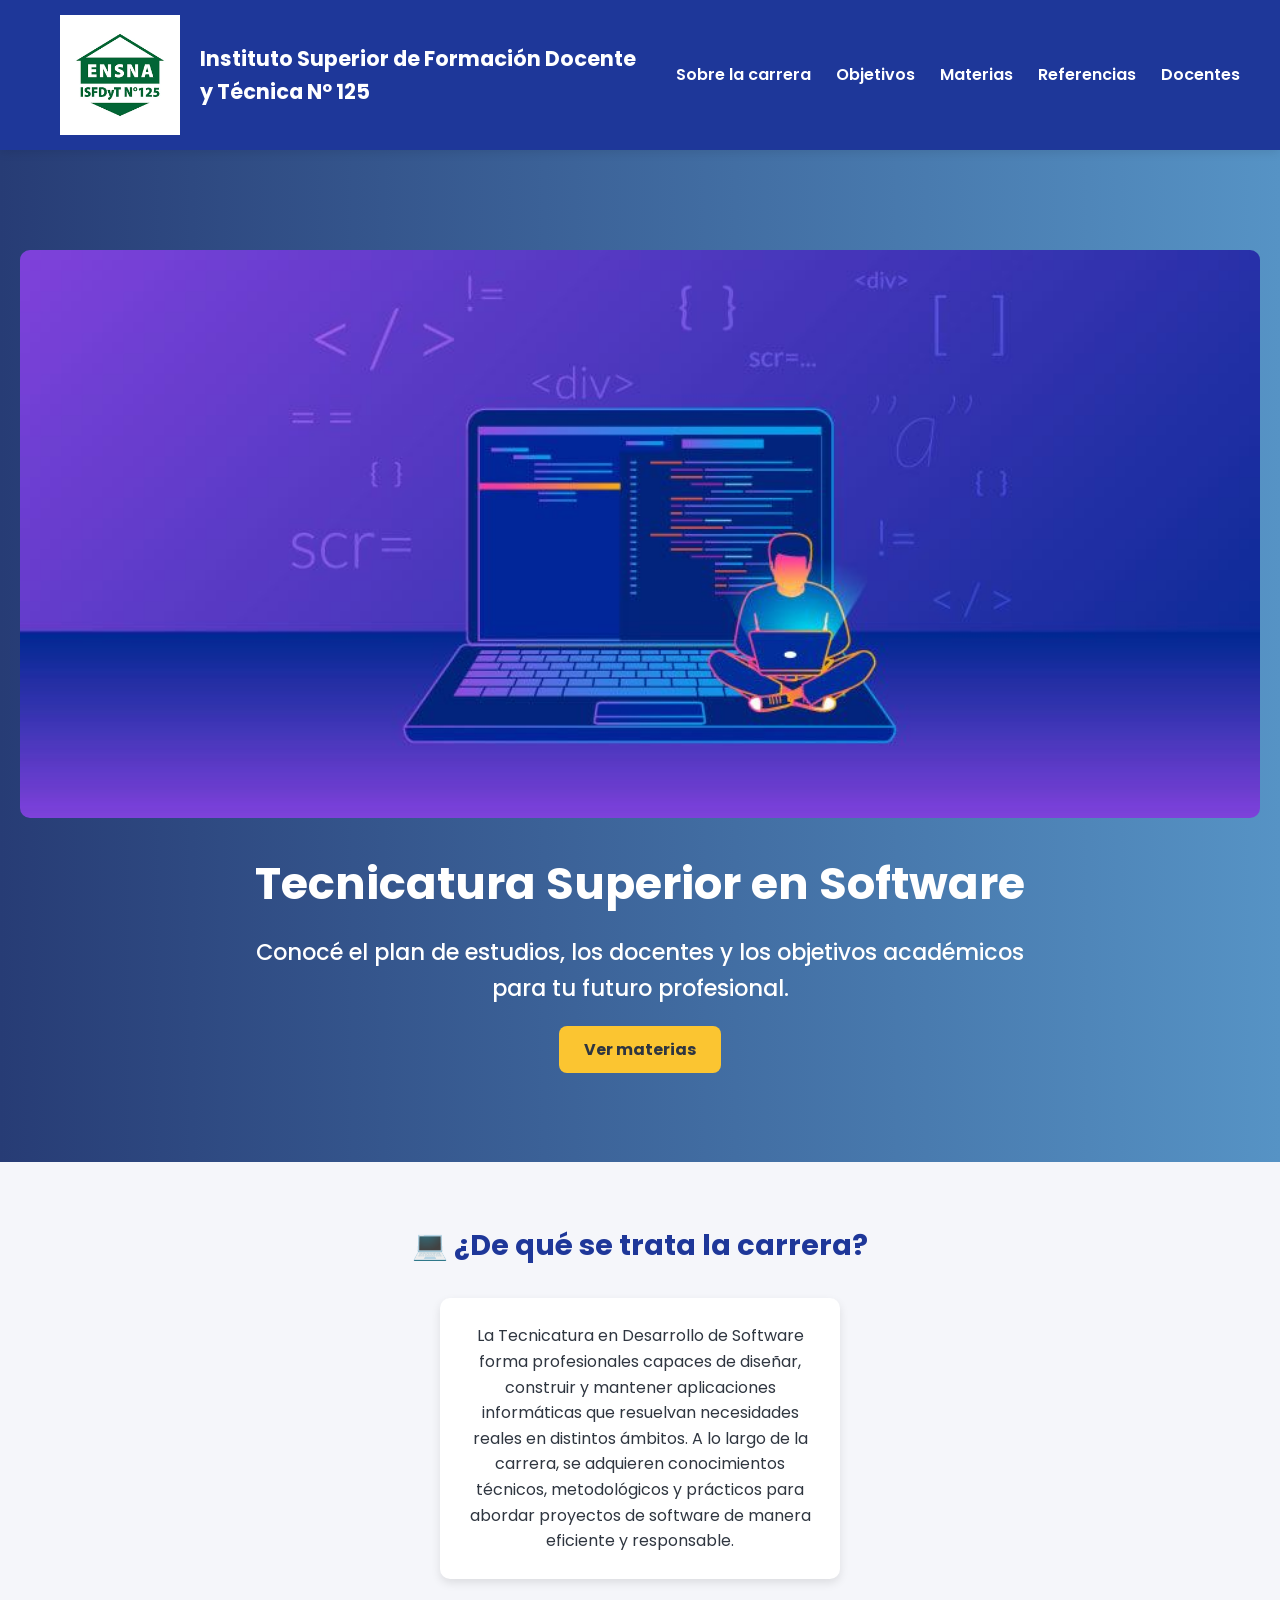
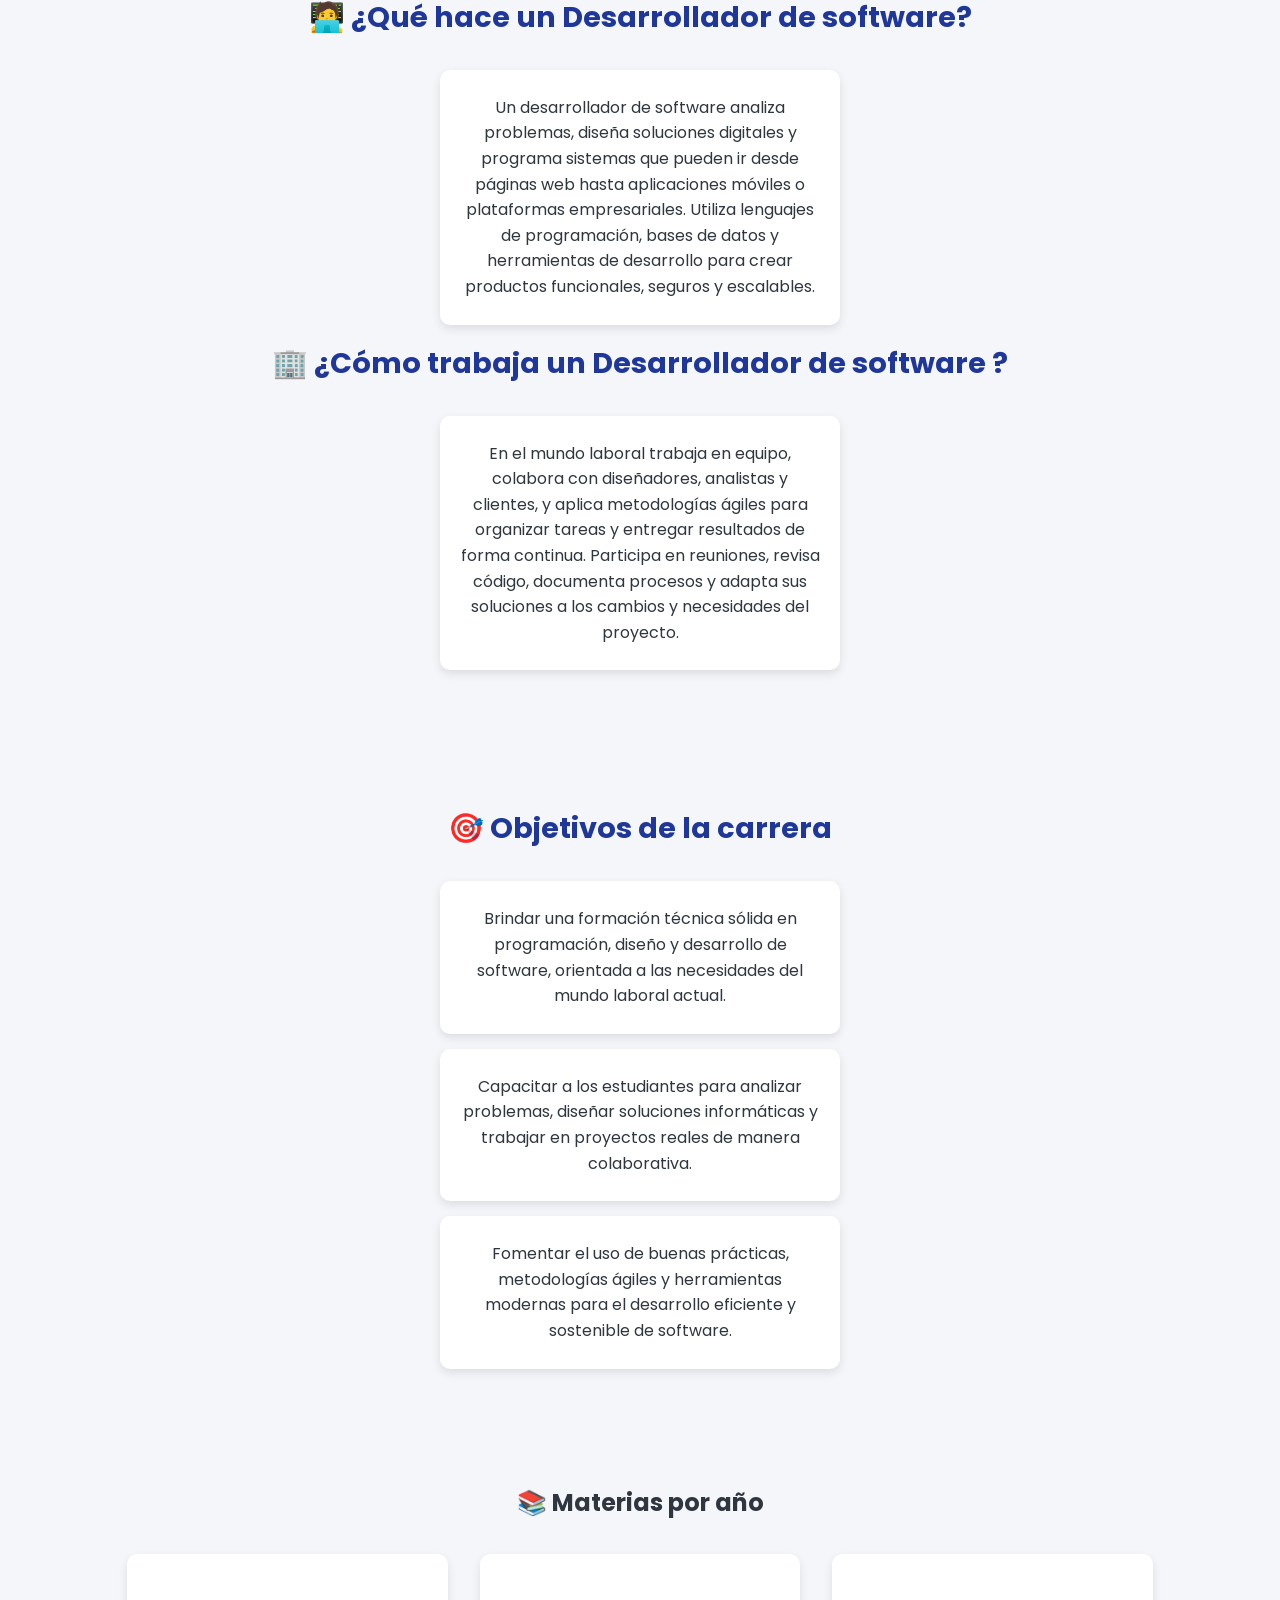
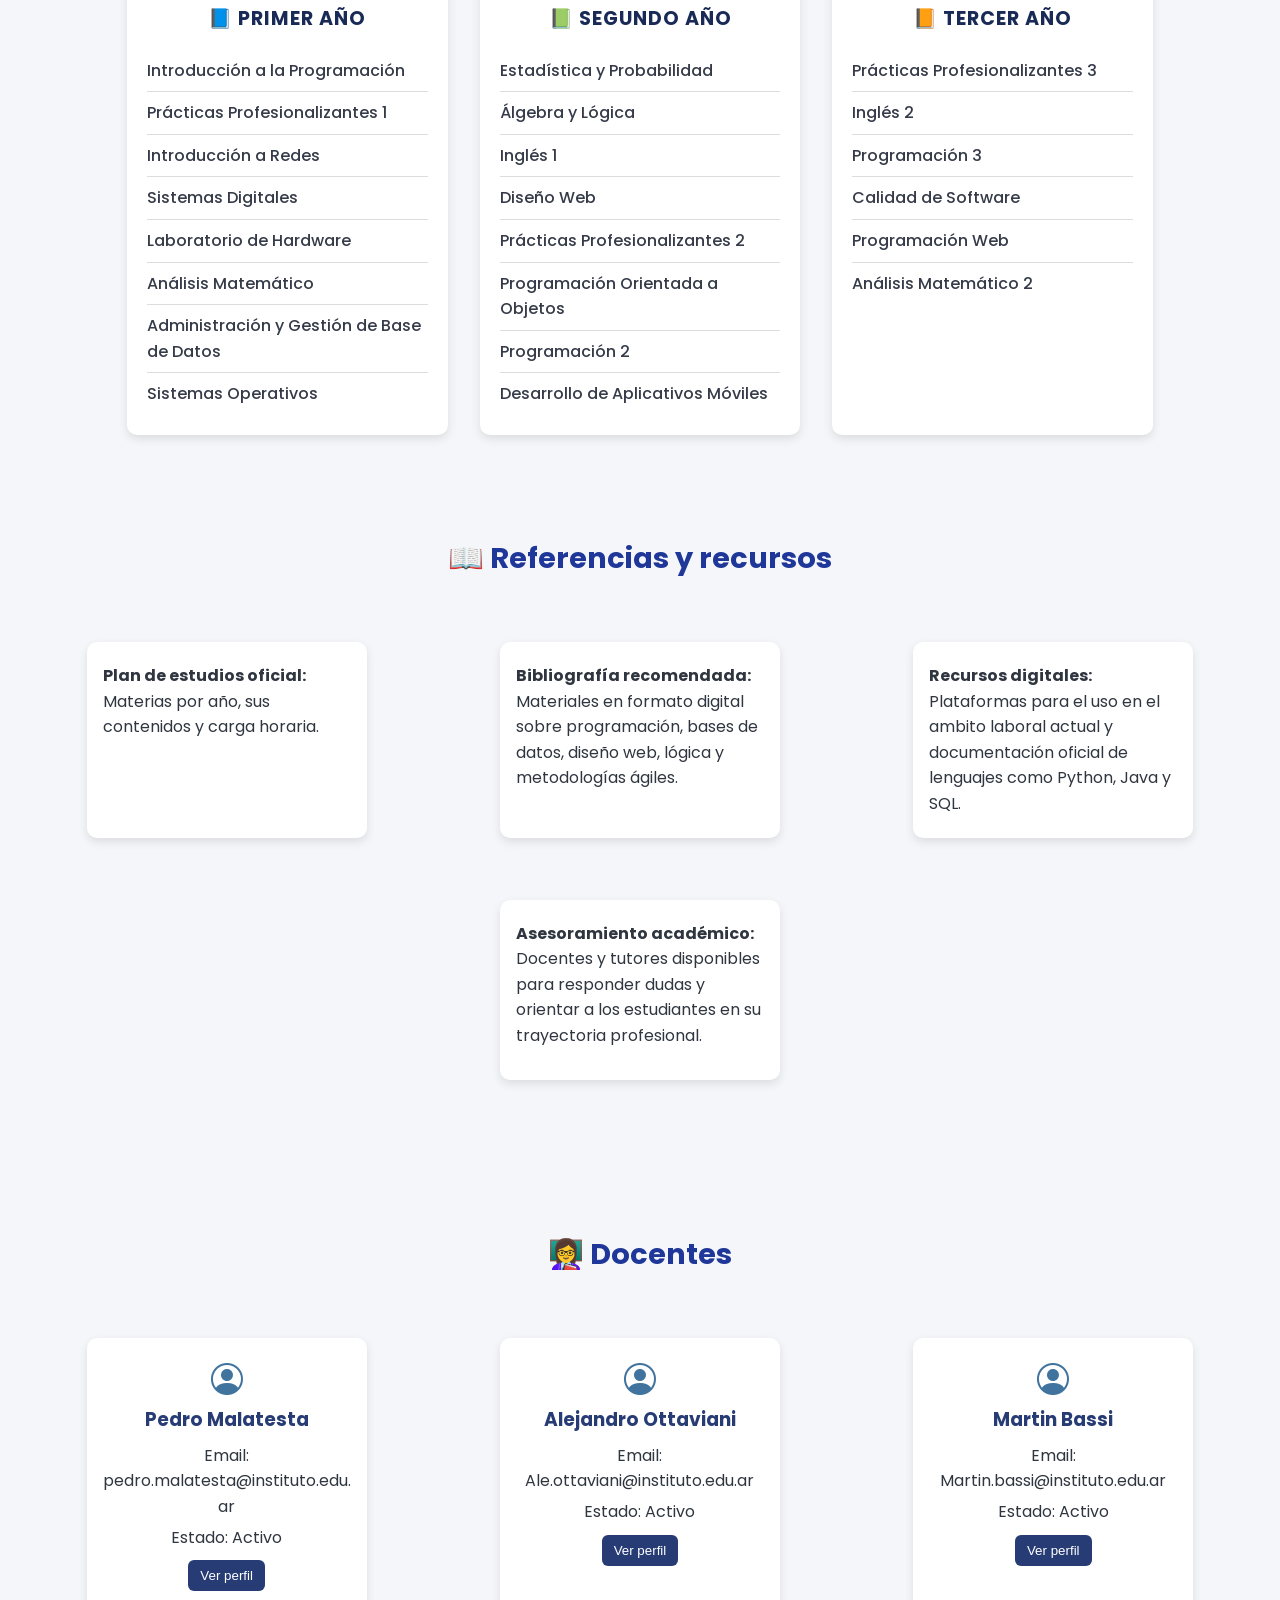
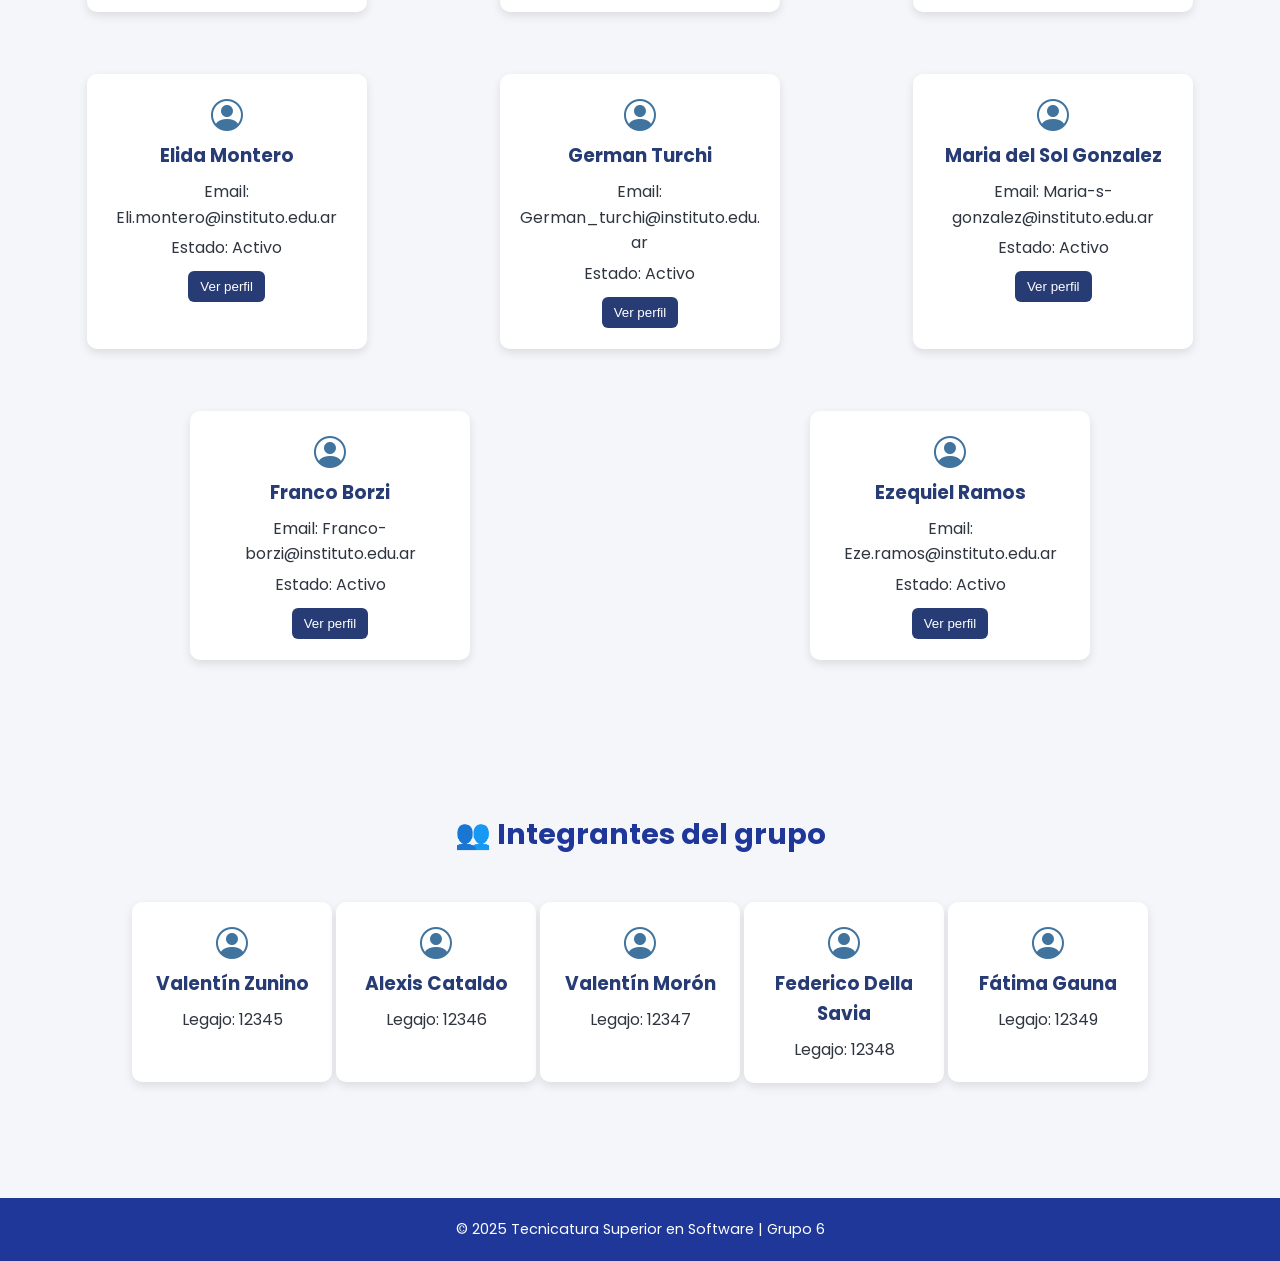
==== Pagina-web-Desarrollo-software/index.html @ 0ddcd692 "Desarrollo landing page principal, agregando información, estilos, estructuras e imagenes" ====
<!DOCTYPE html>
<html lang="es">
<head>
  <meta charset="UTF-8" />
  <meta name="viewport" content="width=device-width, initial-scale=1.0" />
  <title>TSS - Gestión Académica</title>

  <!-- Google Fonts -->
  <link href="https://fonts.googleapis.com/css2?family=Poppins:wght@400;600&display=swap" rel="stylesheet" />

  <!-- Estilos -->
  <link rel="stylesheet" href="styles.css" />

  <!-- Íconos de Bootstrap -->
  <link rel="stylesheet" href="https://cdn.jsdelivr.net/npm/bootstrap-icons/font/bootstrap-icons.css" />
</head>

<body>
  <!-- HEADER Y MENÚ -->
  <header>
    <nav class="navbar">
      <img src="img/logo-instituto.jpg" alt="Logo del Instituto" class="logo" />
      <h1>Instituto Superior de Formación Docente y Técnica Nº 125</h1>
      <ul class="nav-links">
        <li><a href="#descripcion-carrera">Sobre la carrera </a></li>
        <li><a href="#objetivos">Objetivos</a></li>
        <li><a href="#materias">Materias</a></li>
        <li><a href="#referencias">Referencias</a></li>
        <li><a href="#docentes">Docentes</a></li>
        
      </ul>
    </nav>
  </header>

  <!-- HERO -->
  <section class="hero">
    <img src="img/hero-banner.jpg" alt="Banner de software" class="hero-banner" />
    <h2>Tecnicatura Superior en Software</h2>
    <p>Conocé el plan de estudios, los docentes y los objetivos académicos para tu futuro profesional.</p>
    <a href="#materias" class="btn">Ver materias</a>
  </section>

  <!-- ====================== SOBRE LA CARRERA ====================== -->
<section id="descripcion-carrera" class="card-container">
  <h2>💻 ¿De qué se trata la carrera?</h2>
  <div class="card">
    <p>La Tecnicatura en Desarrollo de Software forma profesionales capaces de diseñar, construir y mantener aplicaciones informáticas que resuelvan necesidades reales en distintos ámbitos. A lo largo de la carrera, se adquieren conocimientos técnicos, metodológicos y prácticos para abordar proyectos de software de manera eficiente y responsable.</p>
  </div>

  <h2>🧑‍💻 ¿Qué hace un Desarrollador de software?</h2>
  <div class="card">
    <p>Un desarrollador de software analiza problemas, diseña soluciones digitales y programa sistemas que pueden ir desde páginas web hasta aplicaciones móviles o plataformas empresariales. Utiliza lenguajes de programación, bases de datos y herramientas de desarrollo para crear productos funcionales, seguros y escalables.</p>
  </div>

  <h2>🏢 ¿Cómo trabaja un Desarrollador de software ?</h2>
  <div class="card">
    <p>En el mundo laboral trabaja en equipo, colabora con diseñadores, analistas y clientes, y aplica metodologías ágiles para organizar tareas y entregar resultados de forma continua. Participa en reuniones, revisa código, documenta procesos y adapta sus soluciones a los cambios y necesidades del proyecto.</p>
  </div>
</section>

  <!-- OBJETIVOS -->
  <section id="objetivos" class="card-container">
  <h2>🎯 Objetivos de la carrera</h2>
  <div class="card">
    <p>Brindar una formación técnica sólida en programación, diseño y desarrollo de software, orientada a las necesidades del mundo laboral actual.</p>
  </div>
  <div class="card">
    <p>Capacitar a los estudiantes para analizar problemas, diseñar soluciones informáticas y trabajar en proyectos reales de manera colaborativa.</p>
  </div>
  <div class="card">
    <p>Fomentar el uso de buenas prácticas, metodologías ágiles y herramientas modernas para el desarrollo eficiente y sostenible de software.</p>
  </div>
</section>


  <!-- MATERIAS -->
  <section id="materias" class="materias-grid">
    <h2> 📚 Materias por año</h2>
    <div class="contenedor-materia"> 
        <div class="materia-col">
           <h3>📘 Primer Año</h3>
           <ul>
             <li>Introducción a la Programación</li>
             <li>Prácticas Profesionalizantes 1</li>
             <li>Introducción a Redes</li>
             <li>Sistemas Digitales</li>
             <li>Laboratorio de Hardware</li>
             <li>Análisis Matemático</li>
             <li>Administración y Gestión de Base de Datos</li>
             <li>Sistemas Operativos</li>
           </ul>
         </div>
     
         <div class="materia-col">
           <h3>📗 Segundo Año</h3>
           <ul>
             <li>Estadística y Probabilidad</li>
             <li>Álgebra y Lógica</li>
             <li>Inglés 1</li>
             <li>Diseño Web</li>
             <li>Prácticas Profesionalizantes 2</li>
             <li>Programación Orientada a Objetos</li>
             <li>Programación 2</li>
             <li>Desarrollo de Aplicativos Móviles</li>
           </ul>
         </div>
     
         <div class="materia-col">
           <h3>📙 Tercer Año</h3>
           <ul>
             <li>Prácticas Profesionalizantes 3</li>
             <li>Inglés 2</li>
             <li>Programación 3</li>
             <li>Calidad de Software</li>
             <li>Programación Web</li>
             <li>Análisis Matemático 2</li>
           </ul>
         </div>
    </div>

  </section>

  
 
  <!-- REFERENCIAS -->
 <section id="referencias" class="card-container">
  <h2>📖 Referencias y recursos</h2>
  <div class="referencias-grid">
    <div class="card">
    <p><strong>Plan de estudios oficial:</strong> Materias por año, sus contenidos y carga horaria.</p>
  </div>
  <div class="card">
    <p><strong>Bibliografía recomendada:</strong> Materiales en formato digital sobre programación, bases de datos, diseño web, lógica y metodologías ágiles.</p>
  </div>
  <div class="card">
    <p><strong>Recursos digitales:</strong> Plataformas para el uso en el ambito laboral actual y documentación oficial de lenguajes como Python, Java y SQL.</p>
  </div>
  <div class="card">
    <p><strong>Asesoramiento académico:</strong> Docentes y tutores disponibles para responder dudas y orientar a los estudiantes en su trayectoria profesional.</p>
  </div>
</section>

<!--  DOCENTES  -->
<section id="docentes" class="card-container">
  <h2>👩‍🏫 Docentes</h2>

  <div class="docentes-grid">
    <div class="card">
      <i class="bi bi-person-circle"></i>
      <h3>Pedro Malatesta</h3>
      <p>Email: pedro.malatesta@instituto.edu.ar</p>
      <p>Estado: Activo</p>
      <div class="btn-group">
        <button>Ver perfil</button>
      </div>
    </div>

    <div class="card">
      <i class="bi bi-person-circle"></i>
      <h3>Alejandro Ottaviani</h3>
      <p>Email: Ale.ottaviani@instituto.edu.ar</p>
      <p>Estado: Activo</p>
      <div class="btn-group">
        <button>Ver perfil</button>
      </div>
    </div>

    <div class="card">
      <i class="bi bi-person-circle"></i>
      <h3>Martin Bassi</h3>
      <p>Email: Martin.bassi@instituto.edu.ar</p>
      <p>Estado: Activo</p>
      <div class="btn-group">
        <button>Ver perfil</button>
      </div>
    </div>

    <div class="card">
      <i class="bi bi-person-circle"></i>
      <h3>Elida Montero</h3>
      <p>Email: Eli.montero@instituto.edu.ar</p>
      <p>Estado: Activo</p>
      <div class="btn-group">
        <button>Ver perfil</button>
      </div>
    </div>

    <div class="card">
      <i class="bi bi-person-circle"></i>
      <h3>German Turchi</h3>
      <p>Email: German_turchi@instituto.edu.ar</p>
      <p>Estado: Activo</p>
      <div class="btn-group">
        <button>Ver perfil</button>
      </div>
    </div>

    <div class="card">
      <i class="bi bi-person-circle"></i>
      <h3>Maria del Sol Gonzalez</h3>
      <p>Email: Maria-s-gonzalez@instituto.edu.ar</p>
      <p>Estado: Activo</p>
      <div class="btn-group">
        <button>Ver perfil</button>
      </div>
    </div>

    <div class="card">
      <i class="bi bi-person-circle"></i>
      <h3>Franco Borzi</h3>
      <p>Email: Franco-borzi@instituto.edu.ar</p>
      <p>Estado: Activo</p>
      <div class="btn-group">
        <button>Ver perfil</button>
      </div>
    </div>

    <div class="card">
      <i class="bi bi-person-circle"></i>
      <h3>Ezequiel Ramos</h3>
      <p>Email: Eze.ramos@instituto.edu.ar</p>
      <p>Estado: Activo</p>
      <div class="btn-group">
        <button>Ver perfil</button>
      </div>
    </div>
  </div>
</section>


  <!-- INTEGRANTES -->
  <section id="integrantes" class="card-container">
    <h2>👥 Integrantes del grupo</h2>
    <div class="card"><i class="bi bi-person-circle"></i><h3>Valentín Zunino</h3><p>Legajo: 12345</p></div>
    <div class="card"><i class="bi bi-person-circle"></i><h3>Alexis Cataldo</h3><p>Legajo: 12346</p></div>
    <div class="card"><i class="bi bi-person-circle"></i><h3>Valentín Morón</h3><p>Legajo: 12347</p></div>
    <div class="card"><i class="bi bi-person-circle"></i><h3>Federico Della Savia</h3><p>Legajo: 12348</p></div>
    <div class="card"><i class="bi bi-person-circle"></i><h3>Fátima Gauna</h3><p>Legajo: 12349</p></div>
  </section>

  <!-- FOOTER -->
  <footer>
    <p>©️ 2025 Tecnicatura Superior en Software | Grupo 6</p>
  </footer>
</body>
</html>
---- Pagina-web-Desarrollo-software/styles.css ----
/* ====== CONFIGURACIÓN GENERAL ====== */
/* Ajustes básicos de márgenes y tipografía */
* {
  margin: 0;
  padding: 0;
  box-sizing: border-box;
}

html {
  scroll-behavior: smooth; /* Efecto suave al hacer clic en los enlaces */
}

body {
  font-family: "Poppins", Arial, sans-serif;
  background-color: #f5f6fa;
  color: #2f3640;
  line-height: 1.6;
}

/* ====== ENCABEZADO Y MENÚ ====== */
header {
  background-color: #1e3799;
  color: white;
  padding: 15px 0;
  position: sticky; /* Fija el menú arriba al hacer scroll */
  top: 0;
  z-index: 100;
  box-shadow: 0 2px 10px rgba(0,0,0,0.1);
}

.navbar {
  display: flex;
  justify-content: space-between;
  align-items: center;
  flex-wrap: wrap;
  padding: 0 40px;
  gap: 20px; /* Agrega espacio entre elementos */
}


.navbar h1 {
  font-size: 1.3rem;
  text-align: left;
  flex: 1; /* ocupa todo el espacio disponible */
  margin-right: 20px; /* Espacio entre título y logo */
}

/* Logo alineado a la derecha */
.logo {
  width: 140px;
  height: auto;
  margin-left: auto;
}

/* Menú de enlaces */
.nav-links {
  list-style: none;
  display: flex;
  gap: 25px;
}

.nav-links a {
  color: white;
  text-decoration: none;
  font-weight: 600;
  transition: color 0.3s;
}

.nav-links a:hover {
  color: #fbc531;
  text-decoration: underline;
}

/* ====== SECCIÓN PRINCIPAL (HERO) ====== */
.hero {
  background: linear-gradient(to right, #273c75, #5693c5);
  color: white;
  text-align: center;
  padding: 100px 20px;
}

.hero h2 {
  font-size: 2.8rem;
  font-weight: 700;
  margin-bottom: 15px;
}

.hero p {
  font-size: 1.4rem;
  font-weight: 500;
  margin-bottom: 30px;
  max-width: 800px;
  margin-left: auto;
  margin-right: auto;
}

/* Botón principal */
.hero .btn {
  background-color: #fbc531;
  color: #2f3640;
  padding: 12px 25px;
  border-radius: 8px;
  text-decoration: none;
  font-weight: bold;
  transition: background-color 0.3s;
}

.hero .btn:hover {
  background-color: #e1b12c;
}

/* ====== CONTENEDORES DE SECCIONES ====== */
.card-container {
  padding: 60px 20px;
  text-align: center;
}

.card-container h2 {
  font-size: 1.8rem;
  margin-bottom: 30px;
  color: #1e3799;
}

/* ====== IMAGEN DE LOGO EN ENCABEZADO ====== */
.logo {
  width: 120px;
  height: auto;
  margin-left: 20px;
}

/* Aseguramos que el navbar esté en fila */
.navbar {
  display: flex;
  align-items: center;
  justify-content: space-between;
  flex-wrap: wrap;
  padding: 0 40px;
}

/* ====== IMAGEN DE BANNER ====== */
.hero-banner {
  display: block;
  width: 100%;
  height: auto;
  max-height: none;
  margin: 0 auto 30px auto;
  border-radius: 10px;
}

/* ====== TARJETAS ====== */
.card {
  background-color: white;
  border-radius: 10px;
  box-shadow: 0 4px 10px rgba(0,0,0,0.1);
  padding: 20px;
  margin: 15px auto;
  max-width: 400px;
  transition: transform 0.3s, box-shadow 0.3s;
}

.card:hover {
  transform: scale(1.03); /* Efecto de agrandarse al pasar el mouse */
  box-shadow: 0 8px 20px rgba(0,0,0,0.15);
}

.card i {
  font-size: 2rem;
  color: #40739e;
  margin-bottom: 10px;
}

.card h3 {
  color: #273c75;
  margin-bottom: 8px;
}

.card p {
  margin: 5px 0;
}

/* ====== BOTONES DE ACCIÓN ====== */
.btn-group button {
  background-color: #273c75;
  color: white;
  border: none;
  padding: 8px 12px;
  border-radius: 6px;
  margin: 5px;
  cursor: pointer;
  font-weight: 500;
  transition: background-color 0.3s;
}

.btn-group button:hover {
  background-color: #40739e;
}

/* ====== SECCIONES ESPECÍFICAS ====== */
#materias h3 {
  margin-top: 30px;
  color: #192a56;
  text-transform: uppercase;
  letter-spacing: 1px;
}

#materias .card h4 {
  color: #353b48;
  font-weight: 600;
}

/* ======  MATERIAS EN COLUMNAS ====== */
/* Contenedor general con columnas flexibles */
.contenedor-materia {
  display: flex;
  gap: 2rem;
}
.materias-grid {
  display: flex;
  flex-wrap: wrap;
  gap: 2rem;
  justify-content: center;
  padding: 40px 20px;
  max-width: 1200px;
  margin: auto;
}

/* Cada columna representa un año */
.materia-col {
  background-color: white;
  box-shadow: 0 4px 10px rgba(0,0,0,0.1);
  border-radius: 10px;
  padding: 20px;
  flex: 1;
  min-width: 280px;
  max-width: 350px;
}

/* Título de cada año */
.materia-col h3 {
  color: #1e3799;
  margin-bottom: 15px;
  font-size: 1.2rem;
  text-align: center;
}

/* Lista de materias */
.materia-col ul {
  list-style: none;
  padding-left: 0;
}

.materia-col li {
  padding: 8px 0;
  border-bottom: 1px solid #ddd;
  font-weight: 500;
  color: #353b48;
}

.materia-col li:last-child {
  border-bottom: none;
}

/* ====== DOCENTES EN FILAS ====== */
.docentes-grid {
  display: flex;
  flex-wrap: wrap;
  justify-content: center;
  gap: 2rem;
  padding: 1rem;
}

#docentes .card {
  width: 280px; /* Aumentamos el ancho para que el texto no se desborde */
  min-height: 220px; /* Altura mínima para mantener consistencia visual */
  text-align: center;
  word-wrap: break-word; /* Evita que el texto largo se salga */
  overflow-wrap: break-word; /* Compatibilidad adicional */
  padding: 1rem;
  box-sizing: border-box;
} 

/* ====== REFERENCIAS Y RECURSOS EN FILAS ====== */
/* Contenedor de las tarjetas de referencias */
.referencias-grid {
  display: flex;
  flex-wrap: wrap;
  justify-content: center;
  gap: 2rem;
  padding: 1rem;
}

/* Tarjetas individuales */
#referencias .card {
  width: 280px; /* Ancho suficiente para contenido */
  min-height: 180px; /* Altura mínima uniforme */
  text-align: left;
  word-wrap: break-word;
  overflow-wrap: break-word;
  padding: 1rem;
  box-sizing: border-box;
}


/* ====== INTEGRANTES ====== */
#integrantes .card {
  display: inline-block;
  width: 200px;
  vertical-align: top;
  text-align: center;
  padding: 1rem;
  box-sizing: border-box;
  min-height: 180px; /* Establece una altura mínima uniforme */
  word-wrap: break-word; /* Evita que el texto largo se desborde */
  overflow-wrap: break-word;
}


/* ====== PIE DE PÁGINA ====== */
footer {
  background-color: #1e3799;
  color: white;
  text-align: center;
  padding: 20px 0;
  margin-top: 40px;
  font-size: 0.9rem;
}

/* ====== ADAPTACIÓN A CELULARES ====== */
@media (max-width: 768px) {
  .nav-links {
    flex-wrap: wrap;
    justify-content: center;
  }

  .navbar h1 {
    font-size: 1rem;
  }

  .hero h2 {
    font-size: 1.7rem;
  }

  .hero p {
    font-size: 1rem;
  }

  .card {
    max-width: 90%;
  }

  #integrantes .card {
    width: 90%;
  }

  /* Materias en columnas se apilan verticalmente en pantallas pequeñas */
  .materias-grid {
    flex-direction: column;
    align-items: center;
  }
}
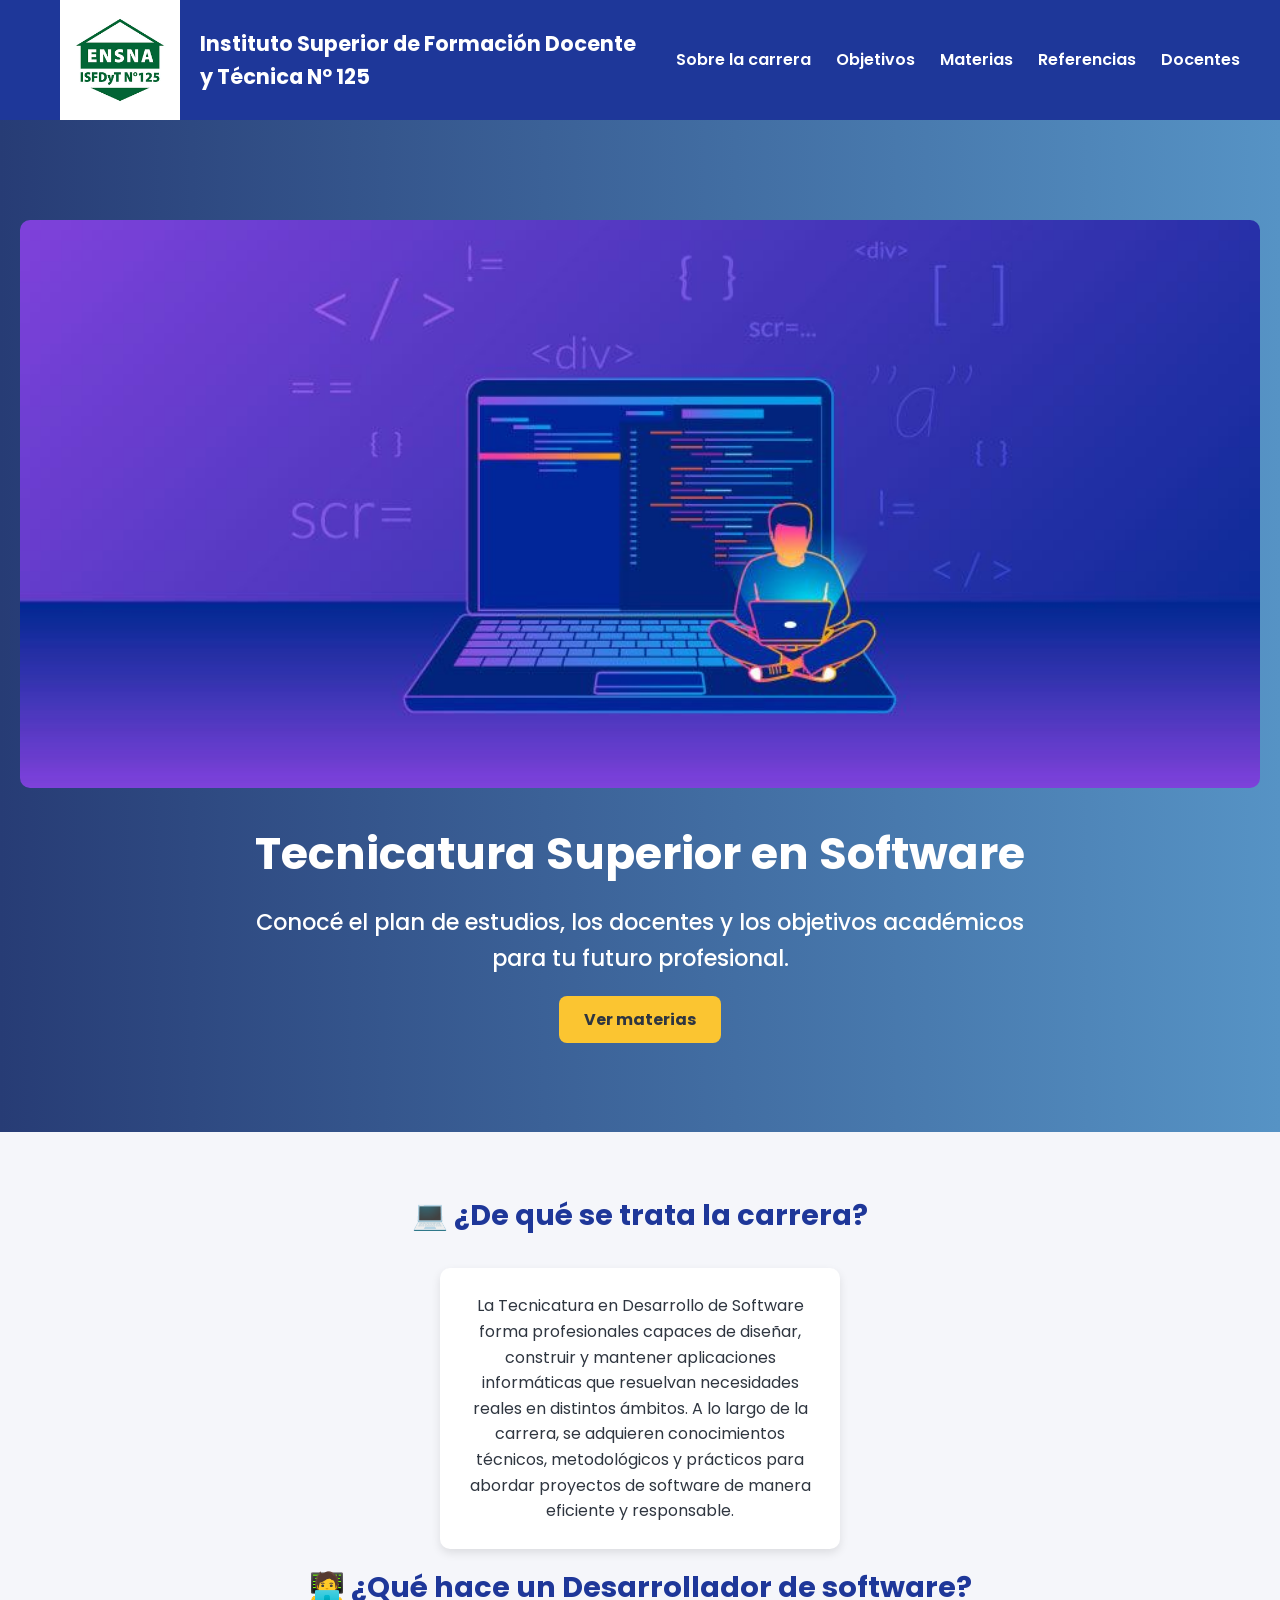
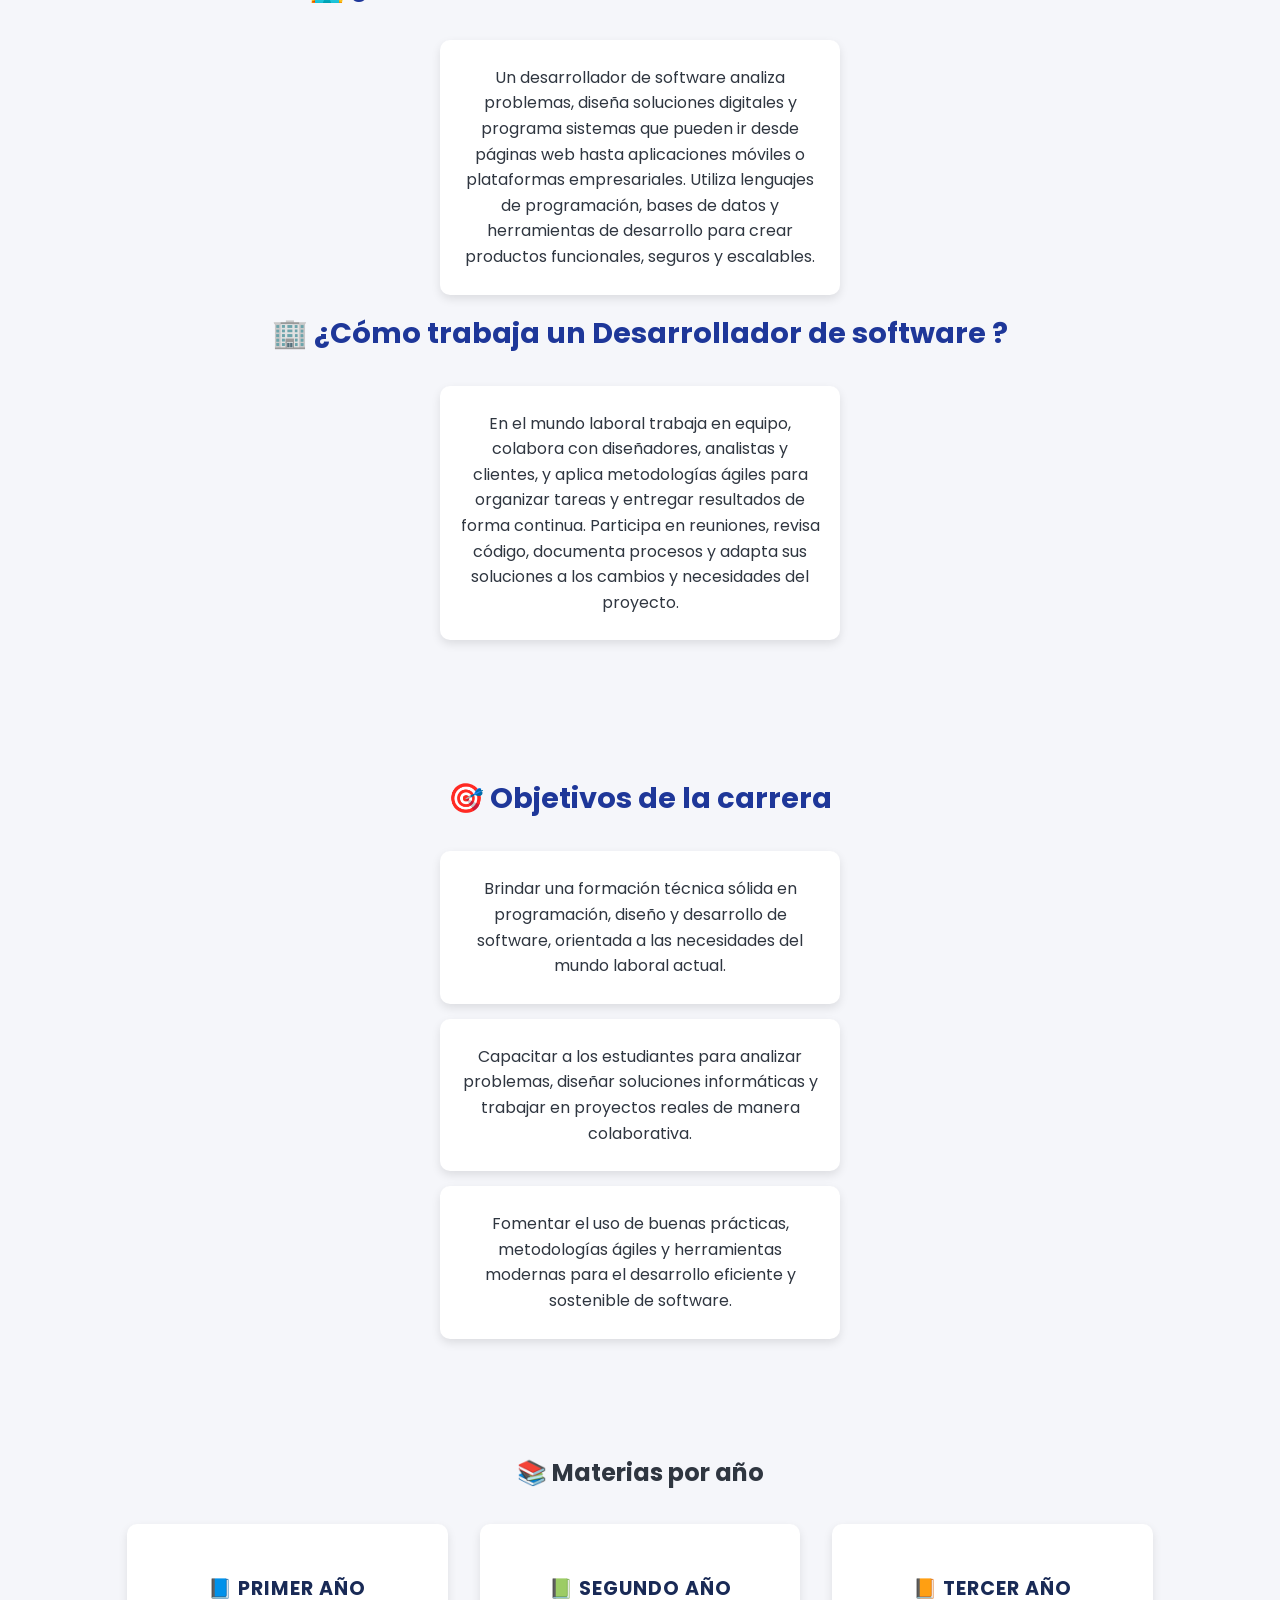
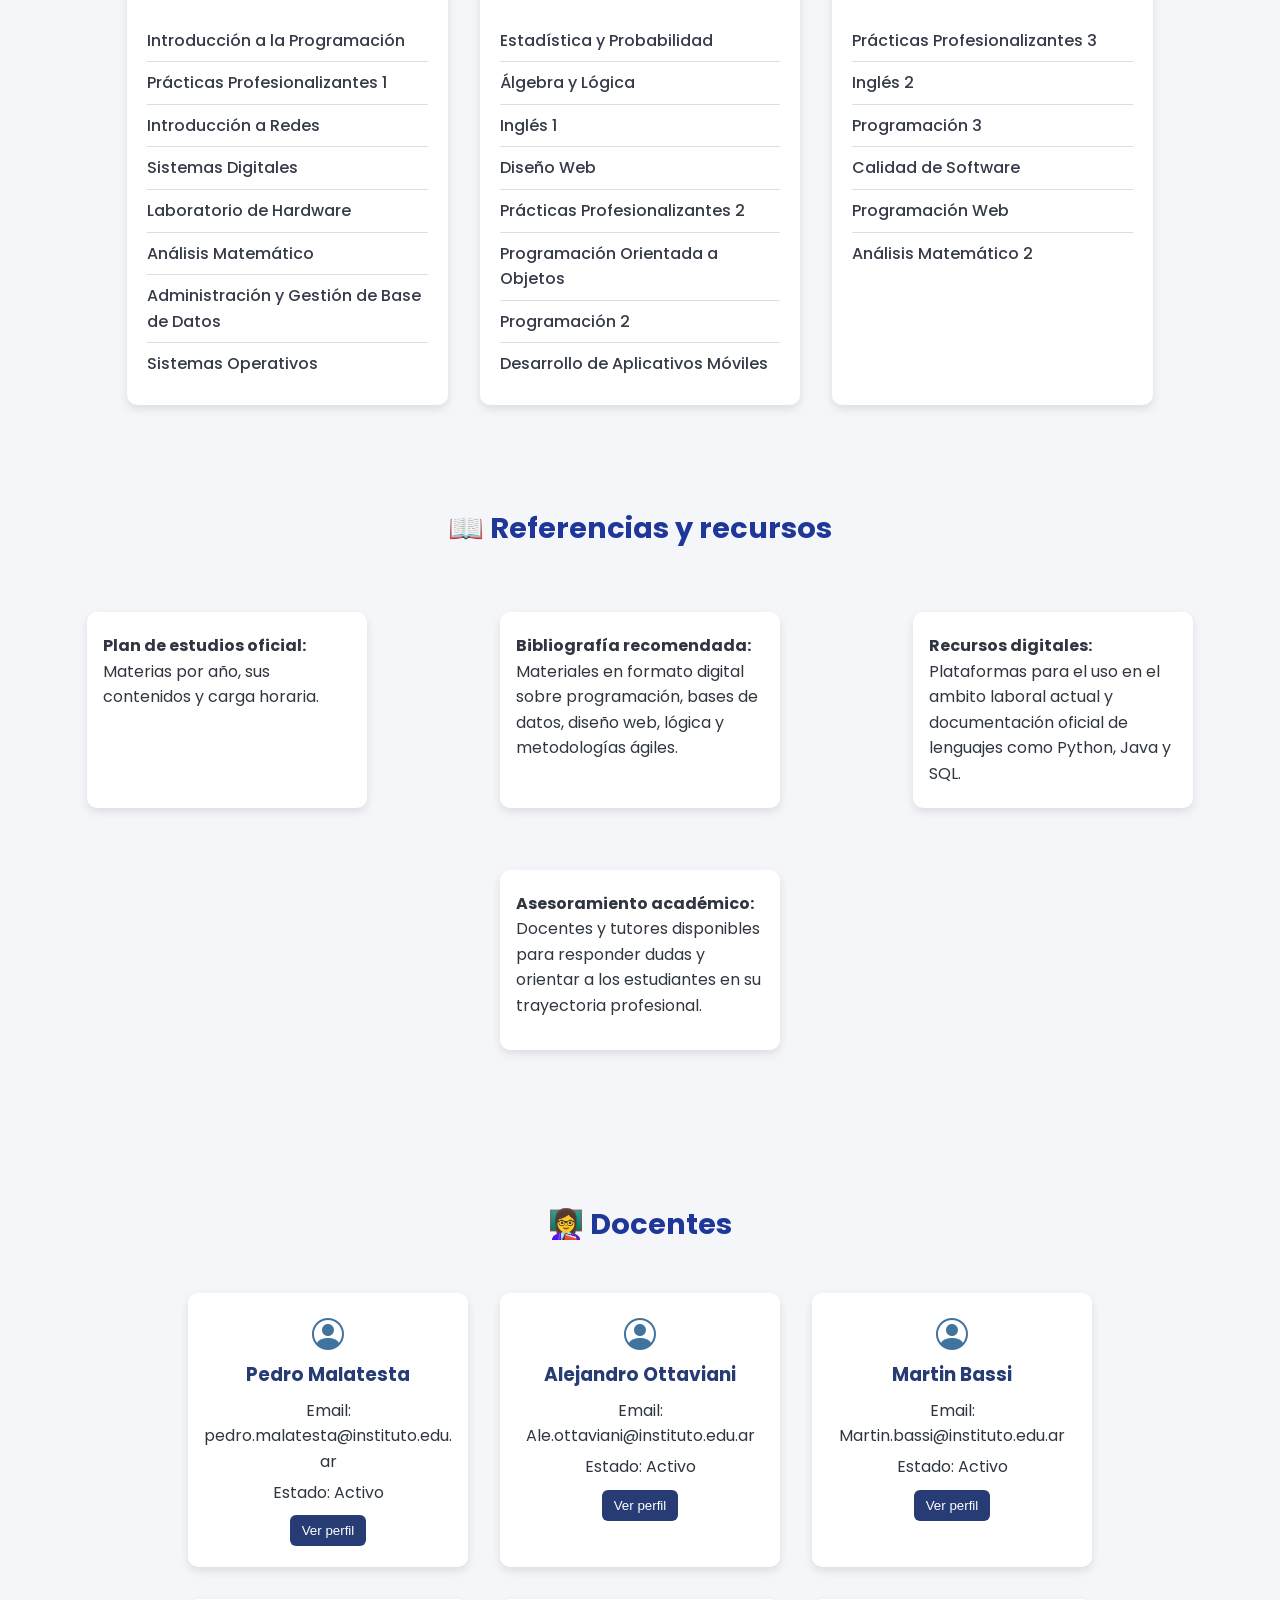
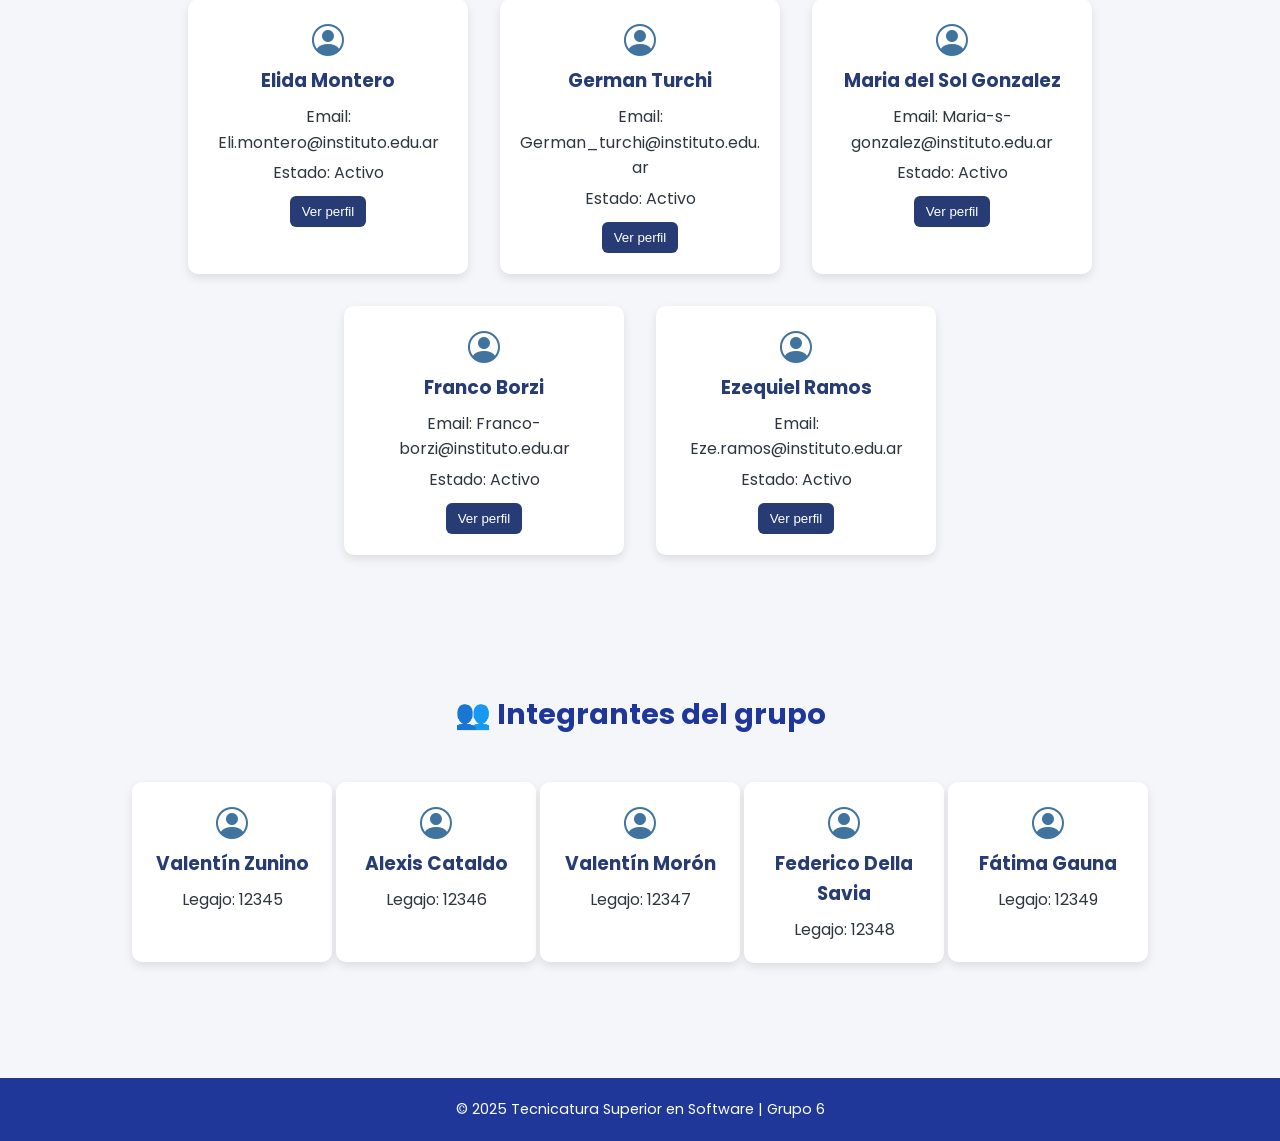
==== commit 517bd2f9: "Ajustando barra de navegación y agregando boton ir arriba" ====
--- a/Pagina-web-Desarrollo-software/index.html
+++ b/Pagina-web-Desarrollo-software/index.html
@@ -238,9 +238,32 @@
     <div class="card"><i class="bi bi-person-circle"></i><h3>Fátima Gauna</h3><p>Legajo: 12349</p></div>
   </section>
 
+  <!-- BOTON IR ARRIBA -->
+   <button id="btnTop" title="Ir arriba">↑</button>
+
   <!-- FOOTER -->
   <footer>
     <p>©️ 2025 Tecnicatura Superior en Software | Grupo 6</p>
   </footer>
+  <script>
+    const btnTop = document.getElementById("btnTop");
+
+    // Mostrar el botón cuando se baja 200px
+    window.onscroll = function() {
+      if (document.body.scrollTop > 200 || document.documentElement.scrollTop > 200) {
+        btnTop.style.display = "block";
+      } else {
+        btnTop.style.display = "none";
+      }
+    };
+
+    // Al hacer clic, volver arriba suavemente
+    btnTop.onclick = function() {
+      window.scrollTo({
+        top: 0,
+        behavior: "smooth"
+      });
+    };
+  </script>
 </body>
 </html>
--- a/Pagina-web-Desarrollo-software/styles.css
+++ b/Pagina-web-Desarrollo-software/styles.css
@@ -21,10 +21,6 @@
 header {
   background-color: #1e3799;
   color: white;
-  padding: 15px 0;
-  position: sticky; /* Fija el menú arriba al hacer scroll */
-  top: 0;
-  z-index: 100;
   box-shadow: 0 2px 10px rgba(0,0,0,0.1);
 }
 
@@ -277,6 +273,7 @@
   overflow-wrap: break-word; /* Compatibilidad adicional */
   padding: 1rem;
   box-sizing: border-box;
+  margin: unset;
 } 
 
 /* ====== REFERENCIAS Y RECURSOS EN FILAS ====== */
@@ -324,6 +321,27 @@
   margin-top: 40px;
   font-size: 0.9rem;
 }
+/* Boton "ir arriba"*/
+#btnTop {
+      position: fixed;
+      bottom: 20px;
+      right: 20px;
+      background-color: #007bff;
+      color: white;
+      border: none;
+      border-radius: 50%;
+      width: 50px;
+      height: 50px;
+      font-size: 22px;
+      cursor: pointer;
+      box-shadow: 0 4px 8px rgba(0, 0, 0, 0.3);
+      transition: background-color 0.3s ease;
+      display: none; /* oculto por defecto */
+    }
+
+    #btnTop:hover {
+      background-color: #0056b3;
+    }
 
 /* ====== ADAPTACIÓN A CELULARES ====== */
 @media (max-width: 768px) {
